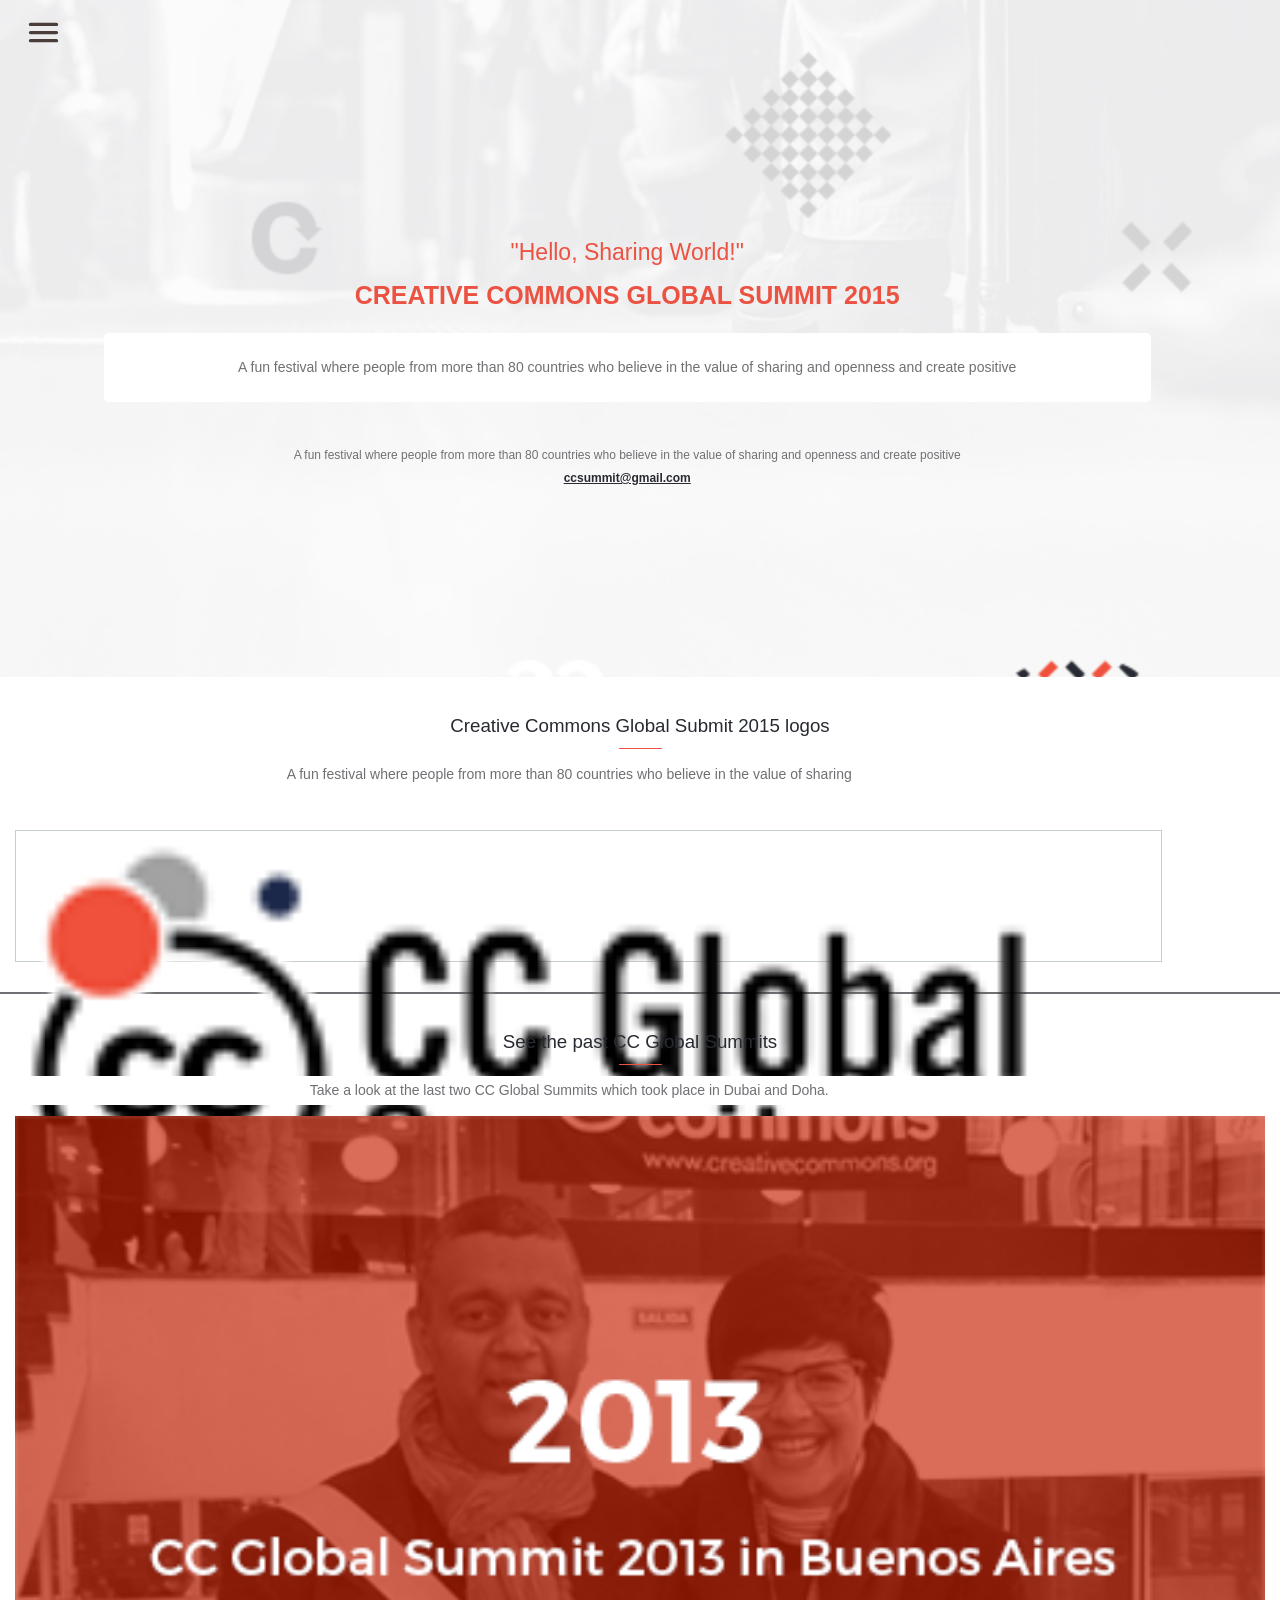
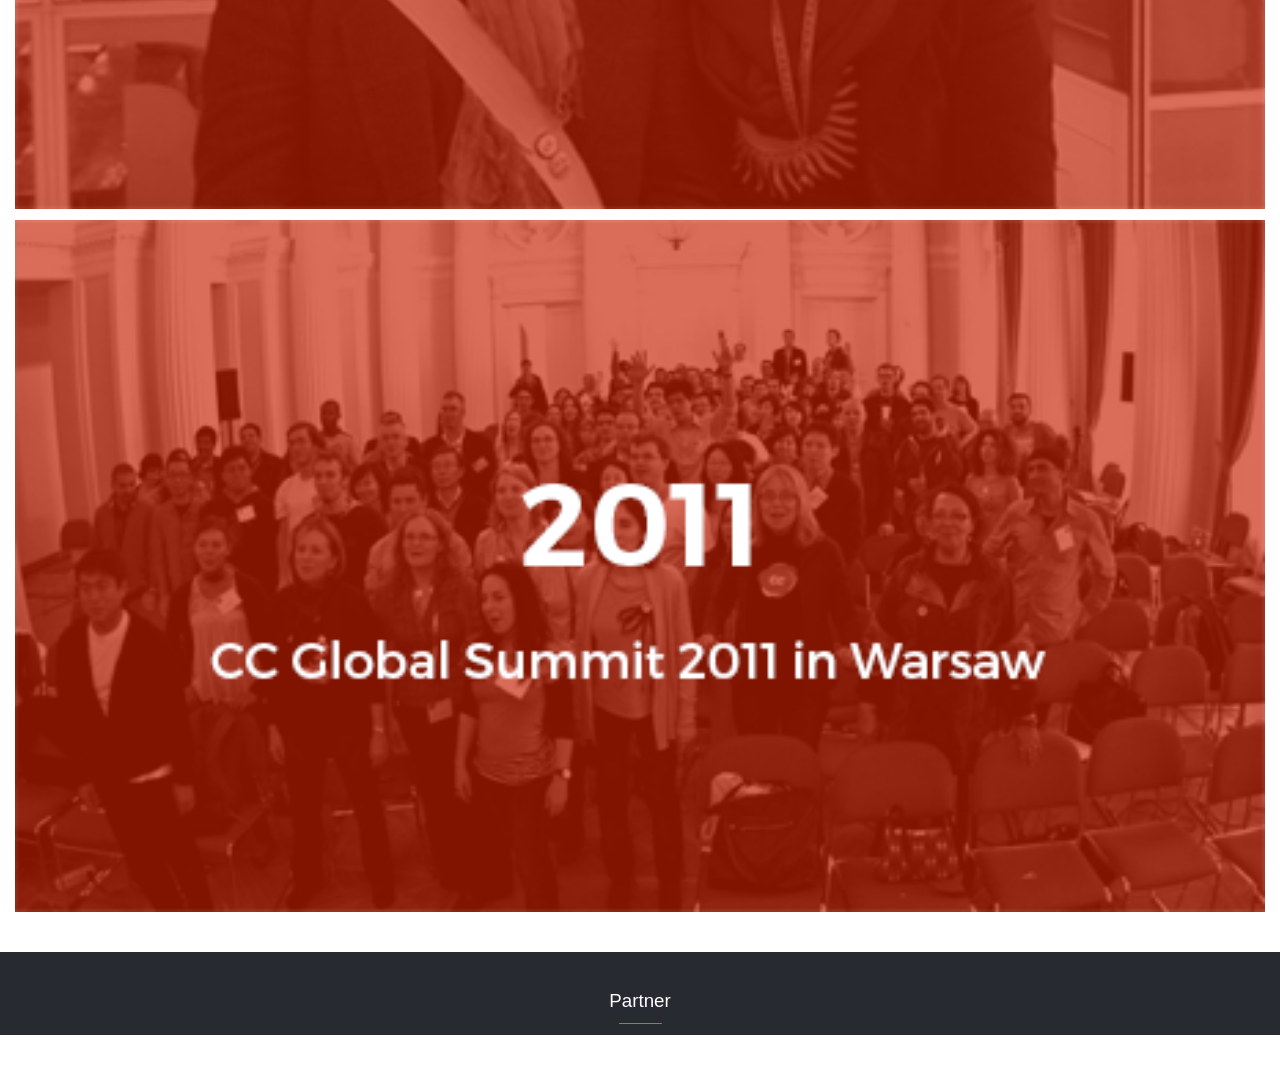
==== about.html @ a236f295 "Add About Page" ====
<!DOCTYPE html>
<html lang="en">
<head>
    <meta charset="UTF-8">
    <meta http-equiv="X-UA-Compatible" content="IE=edge">
    <meta name="viewport" content="width=device-width, initial-scale=1.0">
    <link rel="stylesheet" href="style.css">
    <script src="app.js" defer></script>
    <title>Document</title>
</head>
<body>
    <header>
        <nav>
            <!-- <h3 class="logo"><a href="#">My Logo</a></h3>
            <ul class="nav-menu">
                <li>Porfolio</li>
                <li>About</li>
                <li>Contact</li>
            </ul> -->
            <svg class="hamburger" width="65" height="65" viewBox="0 0 40 40" fill="none" xmlns="http://www.w3.org/2000/svg">
                <path fill-rule="evenodd" clip-rule="evenodd" d="M11 15C11 14.4477 11.4477 14 12 14H28C28.5523 14 29 14.4477 29 15C29 15.5523 28.5523 16 28 16H12C11.4477 16 11 15.5523 11 15ZM11 20C11 19.4477 11.4477 19 12 19L28 19C28.5523 19 29 19.4477 29 20C29 20.5523 28.5523 21 28 21L12 21C11.4477 21 11 20.5523 11 20ZM12 24C11.4477 24 11 24.4477 11 25C11 25.5523 11.4477 26 12 26H28C28.5523 26 29 25.5523 29 25C29 24.4477 28.5523 24 28 24H12Z" fill="#4A3E3B"/>
            </svg>   
        </nav>
    </header>
    <!-- <section id="menu">
       <div class="btn-container">
        <svg class="close-btn" width="24" height="24" viewBox="0 0 24 24" fill="none" xmlns="http://www.w3.org/2000/svg">
            <path fill-rule="evenodd" clip-rule="evenodd" d="M5.29289 5.29289C5.68342 4.90237 6.31658 4.90237 6.70711 5.29289L12 10.5858L17.2929 5.29289C17.6834 4.90237 18.3166 4.90237 18.7071 5.29289C19.0976 5.68342 19.0976 6.31658 18.7071 6.70711L13.4142 12L18.7071 17.2929C19.0976 17.6834 19.0976 18.3166 18.7071 18.7071C18.3166 19.0976 17.6834 19.0976 17.2929 18.7071L12 13.4142L6.70711 18.7071C6.31658 19.0976 5.68342 19.0976 5.29289 18.7071C4.90237 18.3166 4.90237 17.6834 5.29289 17.2929L10.5858 12L5.29289 6.70711C4.90237 6.31658 4.90237 5.68342 5.29289 5.29289Z" fill="white"/>
        </svg>
       </div>
    
        <ul class="nav-menu-pop">
            <li class="menu-item"><a href="#porfolio">Porfolio</a></li>
            <li class="menu-item"><a href="#about">About</a></li>
            <li class="menu-item"><a href="#contact">Contact</a></li>
        </ul>
    </section> -->
    <section class="main-about">
            <p class="main-about-sub-title">"Hello, Sharing World!"</p>
            <h1 class="main-about-title ">CREATIVE COMMONS GLOBAL SUMMIT 2015</h1>
            <p class="main-about-decription">
                A fun festival where people from more than 80 countries who believe in the value of sharing and openness and create positive
            </p>

            <p class="main-about-info">
                A fun festival where people from more than 80 countries who believe in the value of sharing and openness and create positive
                <br>
                <b class="email"><a href="#">ccsummit@gmail.com</a></b>
            </p>
            
           
             
    </section>

    <section class="main-speakers">
        <h3 class="speakers-title">Creative Commons Global Submit 2015 logos</h3>
        <div class="program-title-hr-mid"></div>
        <p class="main-about-desc-mid">
            A fun festival where people from more than 80 countries who believe in the value of sharing
        </p>
       <div class="img-container"><img src="images/about-logo.png" alt="logo" class="my-logo"></div> 
     </section> 
     <section class="main-speakers-event">
        <h3 class="speakers-title">See the past CC Global Summits</h3>
        <div class="program-title-hr-mid"></div>
        <p class="main-about-desc-mid">
            Take a look at the last two CC Global Summits which took place in Dubai and Doha.
        </p>
        <img src="images/about_2013.png" alt="2013 photo">
        <img src="images/about_2011.png" alt="2011 photo">
     </section> 
     <section class="main-speakers-footer">
        <h3 class="speakers-title-footer">Partner</h3>
        <div class="program-title-hr-mid"></div>
        <div class="clients">
            
        </div>
       
     </section> 
    
</body>
</html>
---- style.css ----
html,
body {
  height: 100%;
  box-sizing: border-box;
  padding: 0;
  margin: 0;
  background-image: url("images/main-home-bg.png");
  background-repeat: no-repeat;
  background-attachment: fixed;
  background-size: 100%;
}

nav {
  display: flex;
  justify-content: space-between;
  padding-left: 11px;
}

header {
  position: fixed;
  top: 0;
  left: 0;
  width: 100%;
  height: 10%;
}

.main {
  display: flex;
  flex-direction: column;
  height: 90%;
  justify-content: center;
  padding-left: 3%;
  padding-right: 5%;
  padding-bottom: 17px;
  margin-top: -35px;
  margin-bottom: -115px;
}

.main-about {
    display: flex;
    flex-direction: column;
    height: 90%;
    justify-content: center;
    align-items: center;
    padding-left: 3%;
    padding-right: 5%;
    padding-bottom: 17px;
    margin-top: -35px;
    margin-bottom: -115px;
    gap: 13px;
  }

.main-sub-title {
  font-family: "Lato", sans-serif;
  font-size: 23px;
  font-weight: 400;
  color: rgb(236, 82, 66);
  padding-block: 1px;
  margin: 0;
}
.main-about-sub-title {
    font-family: "Lato", sans-serif;
    font-size: 23px;
    font-weight: 400;
    color: rgb(236, 82, 66);
    padding-block: 1px;
    margin: 0;
  }

.main-title {
  font-family: "Lato", sans-serif;
  font-size: 29px;
  font-weight: 900;
  line-height: 30px;
  color: rgb(236, 82, 66);
  margin: 0;
}
.main-about-title {
    font-family: "Lato", sans-serif;
    font-size: 25px;
    font-weight: 900;
    line-height: 30px;
    text-align: center;
    color: rgb(236, 82, 66);
    margin: 0;
  }

.main-decription {
  background-color: rgb(247, 247, 247);
  border: 3px solid rgb(255, 255, 255);
  border-radius: 5px;
  width: 90%;
  padding: 20px;
  font-family: "Lato", sans-serif;
  color: rgb(111, 112, 116);
  margin-top: 10px;
  font-size: 14px;
  line-height: 23px;
}
.main-about-decription {
    background-color: rgb(255, 255, 255);
    border: 3px solid rgb(255, 255, 255);
    border-radius: 5px;
    width: 85%;
    padding: 20px;
    font-family: "Lato", sans-serif;
    color: rgb(111, 112, 116);
    margin-top: 10px;
    font-size: 14px;
    text-align: center;
    line-height: 23px;
  }

  .main-about-desc-mid {
    background-color: rgb(255, 255, 255);
    border: 3px solid rgb(255, 255, 255);
    border-radius: 5px;
    width: 85%;
    padding-inline: 20px;
    margin: 0;
    font-family: "Lato", sans-serif;
    color: rgb(111, 112, 116);
    font-size: 14px;
    text-align: center;
    line-height: 23px;
  }

  .main-about-info {
    font-family: "Lato", sans-serif;
    font-size: 12px;
    color: rgb(111, 112, 116);
    text-align: center;
    margin-top: 15px;
    line-height: 23px;
  }
  .email a {
    color: #272a31
  }

  .my-logo {
    width: 90%;
  }

  .img-container {
    width: 90%;
    border: 1px solid rgb(198, 207, 198);
    padding: 10px;
    height: 110px;
    margin-top: 30px;
    margin-bottom: 30px;
  }
  
  

.schedule {
  font-family: "Lato", sans-serif;
  font-size: 25px;
  font-weight: 650;
  color: #272a31
  align-self: flex-start;
  padding-left: 3%;
  margin: 0;
}

.place {
  font-family: "Lato", sans-serif;
  font-size: 15px;
  color: rgb(111, 112, 116);
  align-self: flex-start;
  padding-left: 3%;
  font-weight: 500;
  margin: 0;
  margin-top: 3%;
}

.main-program {
  background-image: url("images/main-program-bg.jpg");
  display: flex;
  flex-direction: column;
  justify-content: flex-start;
  gap: 11px;
  padding-inline: 15px;
  padding-bottom: 9%;
}

.main-speakers {
    display: flex;
    flex-direction: column;
    justify-content: flex-start;
    gap: 11px;
    padding-inline: 15px;
    background:rgb(255, 255, 255) ;
    border-bottom: 2px solid rgb(111, 112, 116);
  }

  .main-speakers-event {
    display: flex;
    flex-direction: column;
    justify-content: flex-start;
    gap: 11px;
    padding-inline: 15px;
    background:rgb(255, 255, 255) ;
  }

.program-title {
  font-family: "Lato", sans-serif;
  font-weight: 510;
  color: rgb(255, 255, 255);
  text-align: center;
  padding-top: 19px;
  margin-bottom: 0;
}

.speakers-title {
    font-family: "Lato", sans-serif;
    font-weight: 510;
    color: #272a31;
    text-align: center;
    padding-top: 19px;
    margin-bottom: 0;
  }

  .speakers-title-footer {
    font-family: "Lato", sans-serif;
    font-weight: 510;
    color: #fff;
    text-align: center;
    padding-top: 19px;
    margin-bottom: 0;
  }

  .program-title-hr {
    height: 1px;
    width: 43px;
    background-color: rgb(236, 82, 66);
    border-radius: 10px;
    margin-left: auto;
    margin-right: auto;
    margin-bottom: 25PX;
    
  }

  .main-speakers-footer {
    display: flex;
    flex-direction: column;
    justify-content: flex-start;
    gap: 11px;
    padding-inline: 15px;
    background:#272a31 ;
    margin-top: 40px;
  }

  .program-title-hr-mid {
    height: 1px;
    width: 43px;
    background-color: rgb(236, 82, 66);
    border-radius: 10px;
    margin-left: auto;
    margin-right: auto;
    
  }

.event-card {
display: flex;
padding-inline: 3px;
background: #b3b3b351;
color: #fff;
gap: 3%;
padding-right: 12px;
padding-left: 12px;
height: 110px;
opacity: 0.7;
transition: all 0.25s ease;
}

.speakers-event-card {
    display: flex;
    padding-inline: 3px;
    color: #272a31;
    gap: 3%;
    height: 99px;
    margin-bottom: 15%;
    }

    .speakers-desc {
        display: flex;
        flex-direction: column;
        gap:7px;
    }
    .speaker-title-hr {
      height: 4px;
       width: 17px;
       background-color: black;
       border-radius: 10px;
       margin: 0;
    }
    .speakers-item-title {
    margin: 0;
    font-family: "Lato", sans-serif;
    font-size: 17px;
    font-weight: 700;
    color: #272a31;
    }
    .speakers-item-sub-title {
        font-family: "Lato", sans-serif;
        font-size: 12px;
        font-weight: 400;
        color: rgb(236, 82, 66);
    }
    .speakers-item-desc {
        font-family: "Lato", sans-serif;
        font-size: 13px;
       color: rgb(111, 112, 116);
        padding-top: 2px;
      
    }

    .more-speaker-button {
        display: flex;
        width: 100%;
        padding-block: 17px;
        background: #fff;
        border:1px solid rgb(111, 112, 116);
        border-radius: 5px;
        margin-bottom: 35px;
        justify-content: center;
        align-items: center;
        gap: 7px;
    }

    .speaker-img {
        width: 119px;
    }

    .speakers-item-sub-title {
        margin: 0;
    }

    .speakers-item-desc {
      margin: 0;
    }
    

.program-icon,
.program-title-card,
.program-desc {
  display: flex;
  justify-content: center;
  align-items: center;
}

.program-title-card {
    font-family: "Lato", sans-serif;
    color: rgb(248, 81, 81);
    font-weight: 650;
}

.program-desc {
    font-family: "Lato", sans-serif;
    padding: 5px;
    text-align: justify;
    font-weight: 410;
    font-size: 15px;
}

.view-button {
    font-family: "Lato", sans-serif;
    color: rgb(255, 255, 255);
    background-color: rgb(236, 82, 66);
    padding: 23px;
    align-self: center;
    text-decoration: none;
    border: 0;
    margin-top: 15px;
}

.clients {
    display: flex;
}

.client-logo {
    width: 25%;
}
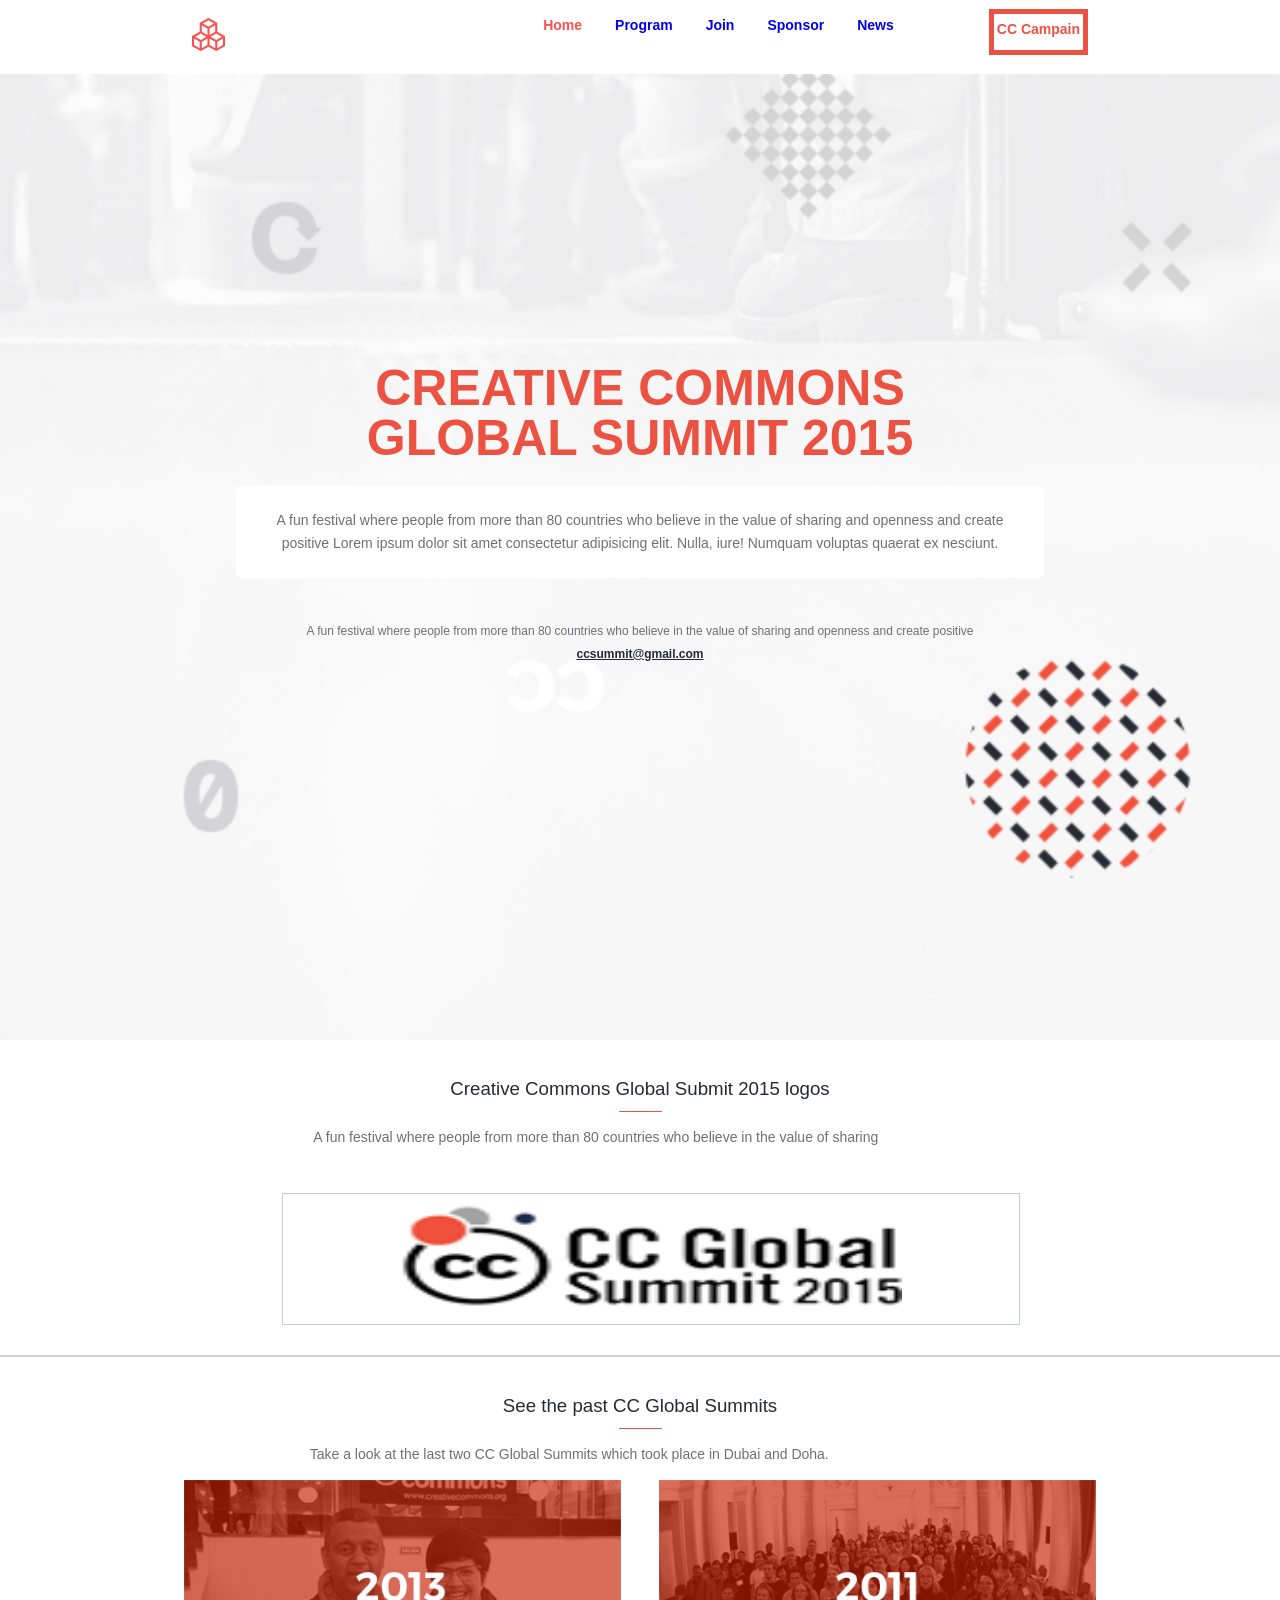
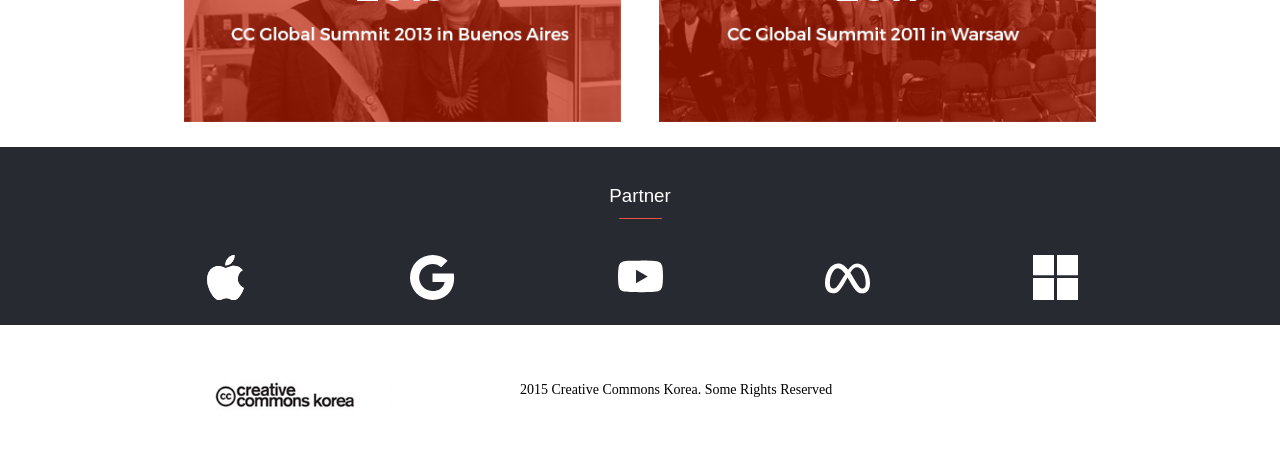
==== commit 3924ace8: "last commit" ====
--- a/about.html
+++ b/about.html
@@ -5,41 +5,59 @@
     <meta http-equiv="X-UA-Compatible" content="IE=edge">
     <meta name="viewport" content="width=device-width, initial-scale=1.0">
     <link rel="stylesheet" href="style.css">
+    <link
+    rel="stylesheet"
+    href="https://use.fontawesome.com/releases/v5.13.0/css/all.css"
+    integrity="sha384-Bfad6CLCknfcloXFOyFnlgtENryhrpZCe29RTifKEixXQZ38WheV+i/6YWSzkz3V"
+    crossorigin="anonymous"
+  />
     <script src="app.js" defer></script>
     <title>Document</title>
 </head>
 <body>
     <header>
         <nav>
-            <!-- <h3 class="logo"><a href="#">My Logo</a></h3>
+            <h3 class="logo"><a href="index.html">
+                <svg xmlns="http://www.w3.org/2000/svg" width="33" height="33" fill="currentColor" class="bi bi-boxes" viewBox="0 0 16 16">
+                    <path d="M7.752.066a.5.5 0 0 1 .496 0l3.75 2.143a.5.5 0 0 1 .252.434v3.995l3.498 2A.5.5 0 0 1 16 9.07v4.286a.5.5 0 0 1-.252.434l-3.75 2.143a.5.5 0 0 1-.496 0l-3.502-2-3.502 2.001a.5.5 0 0 1-.496 0l-3.75-2.143A.5.5 0 0 1 0 13.357V9.071a.5.5 0 0 1 .252-.434L3.75 6.638V2.643a.5.5 0 0 1 .252-.434L7.752.066ZM4.25 7.504 1.508 9.071l2.742 1.567 2.742-1.567L4.25 7.504ZM7.5 9.933l-2.75 1.571v3.134l2.75-1.571V9.933Zm1 3.134 2.75 1.571v-3.134L8.5 9.933v3.134Zm.508-3.996 2.742 1.567 2.742-1.567-2.742-1.567-2.742 1.567Zm2.242-2.433V3.504L8.5 5.076V8.21l2.75-1.572ZM7.5 8.21V5.076L4.75 3.504v3.134L7.5 8.21ZM5.258 2.643 8 4.21l2.742-1.567L8 1.076 5.258 2.643ZM15 9.933l-2.75 1.571v3.134L15 13.067V9.933ZM3.75 14.638v-3.134L1 9.933v3.134l2.75 1.571Z"/>
+                  </svg>
+            </a></h3>
+            <div class="menu-options">
             <ul class="nav-menu">
-                <li>Porfolio</li>
-                <li>About</li>
-                <li>Contact</li>
-            </ul> -->
+                <li><a href="index.html" class="menu-item-link first">Home</a></li>
+                <li><a href="#" class="menu-item-link">Program</a></li>
+                <li><a href="#" class="menu-item-link">Join</a></li>
+                <li><a href="#" class="menu-item-link">Sponsor</a></li>
+                <li><a href="#" class="menu-item-link">News</a></li>
+
+            </ul>
+            <a class="last-li">CC Campain</a>
+        </div>
             <svg class="hamburger" width="65" height="65" viewBox="0 0 40 40" fill="none" xmlns="http://www.w3.org/2000/svg">
                 <path fill-rule="evenodd" clip-rule="evenodd" d="M11 15C11 14.4477 11.4477 14 12 14H28C28.5523 14 29 14.4477 29 15C29 15.5523 28.5523 16 28 16H12C11.4477 16 11 15.5523 11 15ZM11 20C11 19.4477 11.4477 19 12 19L28 19C28.5523 19 29 19.4477 29 20C29 20.5523 28.5523 21 28 21L12 21C11.4477 21 11 20.5523 11 20ZM12 24C11.4477 24 11 24.4477 11 25C11 25.5523 11.4477 26 12 26H28C28.5523 26 29 25.5523 29 25C29 24.4477 28.5523 24 28 24H12Z" fill="#4A3E3B"/>
             </svg>   
         </nav>
     </header>
-    <!-- <section id="menu">
-       <div class="btn-container">
-        <svg class="close-btn" width="24" height="24" viewBox="0 0 24 24" fill="none" xmlns="http://www.w3.org/2000/svg">
-            <path fill-rule="evenodd" clip-rule="evenodd" d="M5.29289 5.29289C5.68342 4.90237 6.31658 4.90237 6.70711 5.29289L12 10.5858L17.2929 5.29289C17.6834 4.90237 18.3166 4.90237 18.7071 5.29289C19.0976 5.68342 19.0976 6.31658 18.7071 6.70711L13.4142 12L18.7071 17.2929C19.0976 17.6834 19.0976 18.3166 18.7071 18.7071C18.3166 19.0976 17.6834 19.0976 17.2929 18.7071L12 13.4142L6.70711 18.7071C6.31658 19.0976 5.68342 19.0976 5.29289 18.7071C4.90237 18.3166 4.90237 17.6834 5.29289 17.2929L10.5858 12L5.29289 6.70711C4.90237 6.31658 4.90237 5.68342 5.29289 5.29289Z" fill="white"/>
-        </svg>
-       </div>
-    
-        <ul class="nav-menu-pop">
-            <li class="menu-item"><a href="#porfolio">Porfolio</a></li>
-            <li class="menu-item"><a href="#about">About</a></li>
-            <li class="menu-item"><a href="#contact">Contact</a></li>
-        </ul>
-    </section> -->
+    <section id="menu">
+        <div class="btn-container">
+         <svg class="close-btn" width="24" height="24" viewBox="0 0 24 24" fill="none" xmlns="http://www.w3.org/2000/svg">
+             <path fill-rule="evenodd" clip-rule="evenodd" d="M5.29289 5.29289C5.68342 4.90237 6.31658 4.90237 6.70711 5.29289L12 10.5858L17.2929 5.29289C17.6834 4.90237 18.3166 4.90237 18.7071 5.29289C19.0976 5.68342 19.0976 6.31658 18.7071 6.70711L13.4142 12L18.7071 17.2929C19.0976 17.6834 19.0976 18.3166 18.7071 18.7071C18.3166 19.0976 17.6834 19.0976 17.2929 18.7071L12 13.4142L6.70711 18.7071C6.31658 19.0976 5.68342 19.0976 5.29289 18.7071C4.90237 18.3166 4.90237 17.6834 5.29289 17.2929L10.5858 12L5.29289 6.70711C4.90237 6.31658 4.90237 5.68342 5.29289 5.29289Z" fill="white"/>
+         </svg>
+        </div>
+     
+         <ul class="nav-menu-pop">
+             <li class="menu-item"><a href="index.html">Home</a></li>
+             <li class="menu-item"><a href="#">Program</a></li>
+             <li class="menu-item"><a href="#">Sponsor</a></li>
+             <li class="menu-item"><a href="#">News</a></li>
+         </ul>
+     </section>
     <section class="main-about">
             <p class="main-about-sub-title">"Hello, Sharing World!"</p>
             <h1 class="main-about-title ">CREATIVE COMMONS GLOBAL SUMMIT 2015</h1>
             <p class="main-about-decription">
                 A fun festival where people from more than 80 countries who believe in the value of sharing and openness and create positive
+                Lorem ipsum dolor sit amet consectetur adipisicing elit. Nulla, iure! Numquam voluptas quaerat ex nesciunt.
             </p>
 
             <p class="main-about-info">
@@ -66,17 +84,46 @@
         <p class="main-about-desc-mid">
             Take a look at the last two CC Global Summits which took place in Dubai and Doha.
         </p>
-        <img src="images/about_2013.png" alt="2013 photo">
-        <img src="images/about_2011.png" alt="2011 photo">
+        <div class="events-about-imgs">
+            <img class="events-about-img" src="images/about_2013.png" alt="2013 photo">
+            <img class="events-about-img"  src="images/about_2011.png" alt="2011 photo">
+        </div>
      </section> 
      <section class="main-speakers-footer">
         <h3 class="speakers-title-footer">Partner</h3>
         <div class="program-title-hr-mid"></div>
         <div class="clients">
             
+            <svg class="client-logo" xmlns="http://www.w3.org/2000/svg" width="76" height="76" fill="#fff" class="bi bi-apple" viewBox="0 0 16 16">
+                <path d="M11.182.008C11.148-.03 9.923.023 8.857 1.18c-1.066 1.156-.902 2.482-.878 2.516.024.034 1.52.087 2.475-1.258.955-1.345.762-2.391.728-2.43Zm3.314 11.733c-.048-.096-2.325-1.234-2.113-3.422.212-2.189 1.675-2.789 1.698-2.854.023-.065-.597-.79-1.254-1.157a3.692 3.692 0 0 0-1.563-.434c-.108-.003-.483-.095-1.254.116-.508.139-1.653.589-1.968.607-.316.018-1.256-.522-2.267-.665-.647-.125-1.333.131-1.824.328-.49.196-1.422.754-2.074 2.237-.652 1.482-.311 3.83-.067 4.56.244.729.625 1.924 1.273 2.796.576.984 1.34 1.667 1.659 1.899.319.232 1.219.386 1.843.067.502-.308 1.408-.485 1.766-.472.357.013 1.061.154 1.782.539.571.197 1.111.115 1.652-.105.541-.221 1.324-1.059 2.238-2.758.347-.79.505-1.217.473-1.282Z"/>
+                <path d="M11.182.008C11.148-.03 9.923.023 8.857 1.18c-1.066 1.156-.902 2.482-.878 2.516.024.034 1.52.087 2.475-1.258.955-1.345.762-2.391.728-2.43Zm3.314 11.733c-.048-.096-2.325-1.234-2.113-3.422.212-2.189 1.675-2.789 1.698-2.854.023-.065-.597-.79-1.254-1.157a3.692 3.692 0 0 0-1.563-.434c-.108-.003-.483-.095-1.254.116-.508.139-1.653.589-1.968.607-.316.018-1.256-.522-2.267-.665-.647-.125-1.333.131-1.824.328-.49.196-1.422.754-2.074 2.237-.652 1.482-.311 3.83-.067 4.56.244.729.625 1.924 1.273 2.796.576.984 1.34 1.667 1.659 1.899.319.232 1.219.386 1.843.067.502-.308 1.408-.485 1.766-.472.357.013 1.061.154 1.782.539.571.197 1.111.115 1.652-.105.541-.221 1.324-1.059 2.238-2.758.347-.79.505-1.217.473-1.282Z"/>
+              </svg>
+
+              <svg class="client-logo" xmlns="http://www.w3.org/2000/svg" width="76" height="76" fill="#fff" class="bi bi-google" viewBox="0 0 16 16">
+                <path d="M15.545 6.558a9.42 9.42 0 0 1 .139 1.626c0 2.434-.87 4.492-2.384 5.885h.002C11.978 15.292 10.158 16 8 16A8 8 0 1 1 8 0a7.689 7.689 0 0 1 5.352 2.082l-2.284 2.284A4.347 4.347 0 0 0 8 3.166c-2.087 0-3.86 1.408-4.492 3.304a4.792 4.792 0 0 0 0 3.063h.003c.635 1.893 2.405 3.301 4.492 3.301 1.078 0 2.004-.276 2.722-.764h-.003a3.702 3.702 0 0 0 1.599-2.431H8v-3.08h7.545z"/>
+              </svg>
+
+              <svg class="client-logo" xmlns="http://www.w3.org/2000/svg" width="76" height="76" fill="#fff" class="bi bi-youtube" viewBox="0 0 16 16">
+                <path d="M8.051 1.999h.089c.822.003 4.987.033 6.11.335a2.01 2.01 0 0 1 1.415 1.42c.101.38.172.883.22 1.402l.01.104.022.26.008.104c.065.914.073 1.77.074 1.957v.075c-.001.194-.01 1.108-.082 2.06l-.008.105-.009.104c-.05.572-.124 1.14-.235 1.558a2.007 2.007 0 0 1-1.415 1.42c-1.16.312-5.569.334-6.18.335h-.142c-.309 0-1.587-.006-2.927-.052l-.17-.006-.087-.004-.171-.007-.171-.007c-1.11-.049-2.167-.128-2.654-.26a2.007 2.007 0 0 1-1.415-1.419c-.111-.417-.185-.986-.235-1.558L.09 9.82l-.008-.104A31.4 31.4 0 0 1 0 7.68v-.123c.002-.215.01-.958.064-1.778l.007-.103.003-.052.008-.104.022-.26.01-.104c.048-.519.119-1.023.22-1.402a2.007 2.007 0 0 1 1.415-1.42c.487-.13 1.544-.21 2.654-.26l.17-.007.172-.006.086-.003.171-.007A99.788 99.788 0 0 1 7.858 2h.193zM6.4 5.209v4.818l4.157-2.408L6.4 5.209z"/>
+              </svg>
+
+              <svg class="client-logo" xmlns="http://www.w3.org/2000/svg" width="76" height="76" fill="#fff" class="bi bi-meta" viewBox="0 0 16 16">
+                <path fill-rule="evenodd" d="M8.217 5.243C9.145 3.988 10.171 3 11.483 3 13.96 3 16 6.153 16.001 9.907c0 2.29-.986 3.725-2.757 3.725-1.543 0-2.395-.866-3.924-3.424l-.667-1.123-.118-.197a54.944 54.944 0 0 0-.53-.877l-1.178 2.08c-1.673 2.925-2.615 3.541-3.923 3.541C1.086 13.632 0 12.217 0 9.973 0 6.388 1.995 3 4.598 3c.319 0 .625.039.924.122.31.086.611.22.913.407.577.359 1.154.915 1.782 1.714Zm1.516 2.224c-.252-.41-.494-.787-.727-1.133L9 6.326c.845-1.305 1.543-1.954 2.372-1.954 1.723 0 3.102 2.537 3.102 5.653 0 1.188-.39 1.877-1.195 1.877-.773 0-1.142-.51-2.61-2.87l-.937-1.565ZM4.846 4.756c.725.1 1.385.634 2.34 2.001A212.13 212.13 0 0 0 5.551 9.3c-1.357 2.126-1.826 2.603-2.581 2.603-.777 0-1.24-.682-1.24-1.9 0-2.602 1.298-5.264 2.846-5.264.091 0 .181.006.27.018Z"/>
+              </svg>
+
+
+              <svg class="client-logo" xmlns="http://www.w3.org/2000/svg" width="76" height="76" fill="#fff" class="bi bi-microsoft" viewBox="0 0 16 16">
+                <path d="M7.462 0H0v7.19h7.462V0zM16 0H8.538v7.19H16V0zM7.462 8.211H0V16h7.462V8.211zm8.538 0H8.538V16H16V8.211z"/>
+              </svg>
+              
+            
         </div>
        
      </section> 
+     <section class="footer">
+      <img src="images/mobile-footer-logo.png">
+      <div class="company-desc">2015 Creative Commons Korea. Some Rights Reserved</div>
+     </section>
     
 </body>
 </html>
--- a/style.css
+++ b/style.css
@@ -16,6 +16,10 @@
   padding-left: 11px;
 }
 
+.see-all {
+    display: none;
+}
+
 header {
   position: fixed;
   top: 0;
@@ -23,6 +27,49 @@
   width: 100%;
   height: 10%;
 }
+
+#menu {
+    display: none;
+    flex-direction: column;
+    width: 100%;
+    height: auto;
+    position: fixed;
+    left: 0;
+    right: 0;
+    top: 0;
+    bottom: 0;
+    background:  rgba(236, 82, 66, 0.9);
+    backdrop-filter: blur(7px);
+  }
+
+  .btn-container {
+    display: flex;
+    justify-content: flex-end;
+    padding: 15px;
+  }
+
+  .nav-menu-pop {
+    display: flex;
+    list-style: none;
+    flex-direction: column;
+    gap: 15px;
+  }
+  
+  .nav-menu-pop li {
+    font-family: 'Poppins', sans-serif;
+    font-style: normal;
+    font-weight: 600;
+    font-size: 32px;
+    line-height: 44px;
+    display: flex;
+    align-items: center;
+    color: #fff;
+  }
+  
+  .nav-menu-pop li a {
+    text-decoration: none;
+    color: inherit;
+  }
 
 .main {
   display: flex;
@@ -45,8 +92,7 @@
     padding-left: 3%;
     padding-right: 5%;
     padding-bottom: 17px;
-    margin-top: -35px;
-    margin-bottom: -115px;
+    padding-top: 25px;
     gap: 13px;
   }
 
@@ -67,6 +113,14 @@
     margin: 0;
   }
 
+  .logo,.menu-options {
+    display: none;
+  }
+
+  .events-about-img {
+    width: 100%;
+  }
+
 .main-title {
   font-family: "Lato", sans-serif;
   font-size: 29px;
@@ -75,6 +129,7 @@
   color: rgb(236, 82, 66);
   margin: 0;
 }
+
 .main-about-title {
     font-family: "Lato", sans-serif;
     font-size: 25px;
@@ -142,15 +197,14 @@
   }
 
   .img-container {
-    width: 90%;
+    width: 93%;
     border: 1px solid rgb(198, 207, 198);
     padding: 10px;
     height: 110px;
     margin-top: 30px;
     margin-bottom: 30px;
   }
-  
-  
+   
 
 .schedule {
   font-family: "Lato", sans-serif;
@@ -160,6 +214,10 @@
   align-self: flex-start;
   padding-left: 3%;
   margin: 0;
+}
+
+.more-speaker {
+    display: none;
 }
 
 .place {
@@ -269,8 +327,8 @@
 padding-right: 12px;
 padding-left: 12px;
 height: 110px;
-opacity: 0.7;
 transition: all 0.25s ease;
+margin-bottom: 3%;
 }
 
 .speakers-event-card {
@@ -376,8 +434,255 @@
 
 .clients {
     display: flex;
-}
-
+    padding-block: 25px;
+    padding-inline: 19px;
+    justify-content:flex-start;
+    gap: 35px;
+    flex: wrap;
+}
+
+.footer {
+    display: flex;
+    justify-content: space-around;
+    padding-block: 25px;
+}
+.company-info,.company-desc {
+    width: 45%;
+}
+
+.company-desc {
+    padding-right: 15px;
+    font-weight: 500;
+    font-size: 14px;
+    padding-top:17px ;
+}
 .client-logo {
     width: 25%;
 }
+
+@media (min-width: 768px) {
+  .hamburger {
+    display: none;
+  }
+
+
+  nav {
+    padding-left: 15%;
+    padding-right: 15%;
+  }
+
+  .last-li{
+    margin-top: 9px;
+    height: 30%;
+  }
+
+  .menu-options {
+    display: flex;
+    gap: 95px;
+  }
+
+  .nav-menu {
+    display: flex;
+    gap: 33px;
+    list-style-type: none;
+  }
+
+  .logo {
+    font-family: 'Poppins', sans-serif;
+    font-style: normal;
+    font-weight: 700;
+    font-size: 18px;
+    display: flex;
+    align-items: center;
+    text-align: center;
+    color: rgb(236, 82, 66);
+  }
+
+  .menu-item-link ,.last-li {
+    font-family: "Lato", sans-serif;
+    font-size: 14px;
+    font-weight: 700;
+    text-decoration: none;
+  }
+
+  .first {
+    color:rgb(248, 81, 81)
+  }
+
+  .last-li {
+    border: 5px solid rgb(236, 82, 66);
+    color: rgb(236, 82, 66);
+    padding-block: 7px;
+    padding-inline: 3px;
+  }
+
+  .main,.main-about,.main-program,.main-speakers,.clients {
+    padding-inline: 15%;
+   
+  }
+  .main-program {
+    align-items: center;
+  }
+
+  .main {
+    width: 50%;
+    height: 100%;
+    margin: 0;
+    gap: 15px;
+    padding-bottom: 0;
+  }
+
+  .schedule,.place {
+    padding-left: 0;
+  }
+
+  .main-title {
+    font-family: "Lato", sans-serif;
+    font-size: 50px;
+    font-weight: 900;
+    line-height: 50px;
+    color: rgb(236, 82, 66);
+    margin: 0;
+  }
+
+  nav {
+    background: #fff;
+  }
+
+  .main-decription {
+    width: 70%;
+    font-size: 12px;
+    
+  }
+
+  .event-cards {
+    display: flex;
+    flex-direction: row;
+    gap: 1%;
+  }
+  .event-card {
+    display: flex;
+    flex-direction: column;
+    height: auto;
+    justify-content: center;
+   
+
+  }
+
+  .event-card:hover {
+    border: 1px solid #fff;
+  }
+
+  .program-desc {
+    text-align: center;
+    
+  }
+
+  .view-button {
+    display: none;
+  }
+
+  .see-all {
+    display: flex;
+    color: #fff;
+    margin-top: 15px;
+    font-family: "Lato", sans-serif;
+    font-size: 15px;
+  }
+
+  .speakers-event-card {
+    width: 48%;
+    margin-bottom: 9%;
+  }
+
+  .speaker-cards {
+    display: flex;
+    flex-direction: row;
+    flex-wrap: wrap;
+    justify-content: space-between;
+    align-items: center;
+    
+    
+  }
+
+  .more-speaker-button {
+    display: none;
+  }
+
+  .client-logo {
+    width: 45px;
+    height: 45px;
+  }
+
+.clients {
+    justify-content: space-between;
+}
+
+.main-speakers-footer {
+    margin-top: 0;
+}
+.footer{
+    background: #fff;
+    justify-content: center;
+    gap:10%;
+}
+.company-desc {
+    margin-top: 15px;
+}
+.logo a {
+ color: rgb(248, 81, 81) ;  
+}
+.more-speaker {
+    display: flex;
+}
+.main-about-sub-title {
+    display: none;
+}
+
+.main-about-title {
+    font-family: "Lato", sans-serif;
+    font-size: 50px;
+    font-weight: 900;
+    line-height: 50px;
+    color: rgb(236, 82, 66);
+    margin: 0;
+  }
+
+.main-about {
+   padding-block: 9%;
+}
+
+.main-about-title {
+    width: 70%;
+}
+
+.my-logo {
+    width: 70%;
+    height: 95%;
+    margin-left: 15%;
+}
+
+.img-container {
+    width: 80%;
+    margin-left: 10%;
+}
+
+.main-speakers {
+    border-bottom: 2px solid #d3d3d3;
+}
+
+.events-about-imgs {
+    display: flex;
+    flex: row;
+    justify-content: center;
+    gap: 3%;
+    padding-bottom: 25px;
+
+}
+
+.events-about-img {
+  width: 35%;
+}
+
+
+}
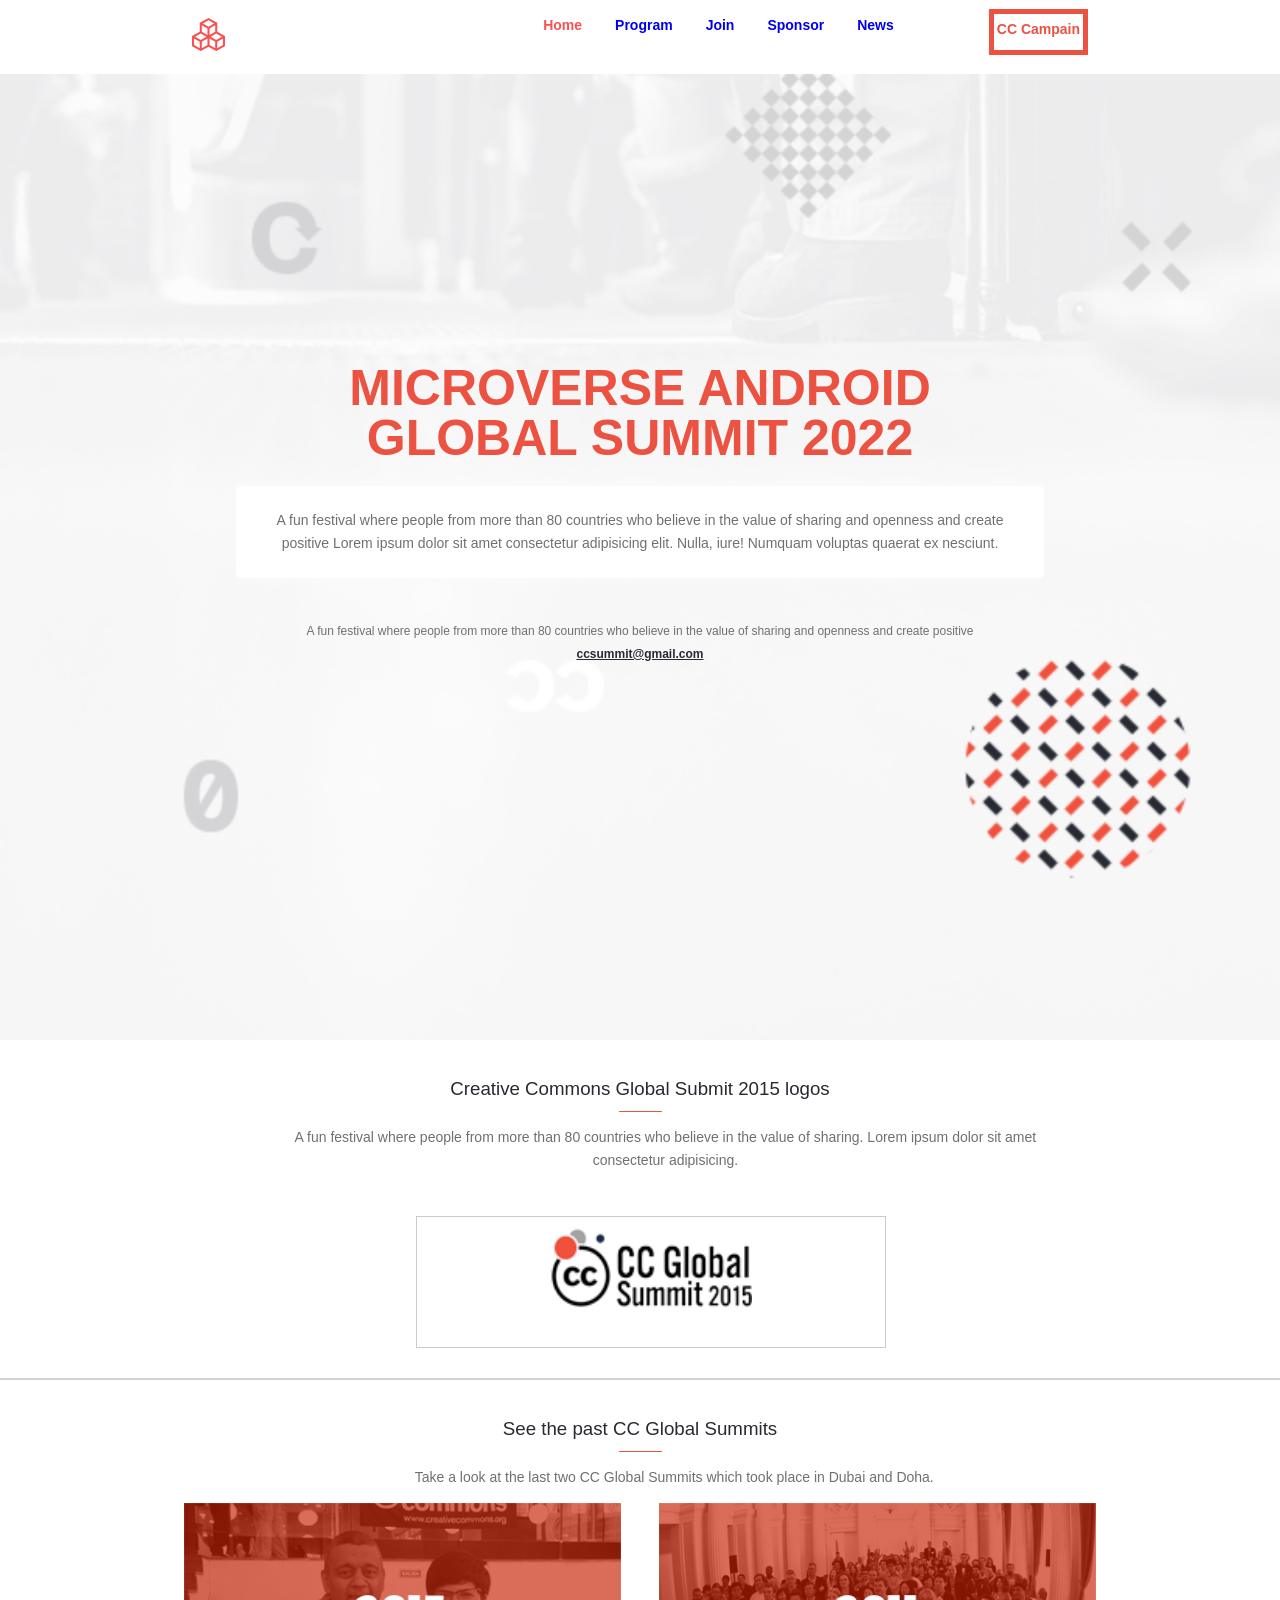
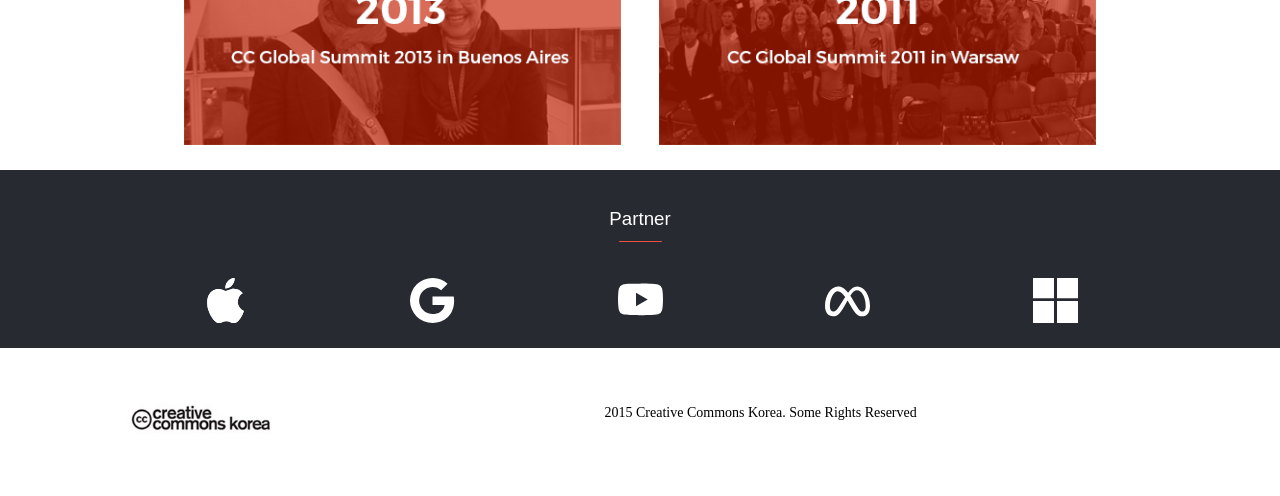
==== commit 1758178a: "fix linters errors" ====
--- a/about.html
+++ b/about.html
@@ -54,7 +54,7 @@
      </section>
     <section class="main-about">
             <p class="main-about-sub-title">"Hello, Sharing World!"</p>
-            <h1 class="main-about-title ">CREATIVE COMMONS GLOBAL SUMMIT 2015</h1>
+            <h1 class="main-about-title ">MICROVERSE ANDROID GLOBAL SUMMIT 2022</h1>
             <p class="main-about-decription">
                 A fun festival where people from more than 80 countries who believe in the value of sharing and openness and create positive
                 Lorem ipsum dolor sit amet consectetur adipisicing elit. Nulla, iure! Numquam voluptas quaerat ex nesciunt.
@@ -74,7 +74,7 @@
         <h3 class="speakers-title">Creative Commons Global Submit 2015 logos</h3>
         <div class="program-title-hr-mid"></div>
         <p class="main-about-desc-mid">
-            A fun festival where people from more than 80 countries who believe in the value of sharing
+            A fun festival where people from more than 80 countries who believe in the value of sharing. Lorem ipsum dolor sit amet consectetur adipisicing.
         </p>
        <div class="img-container"><img src="images/about-logo.png" alt="logo" class="my-logo"></div> 
      </section> 
@@ -121,7 +121,7 @@
        
      </section> 
      <section class="footer">
-      <img src="images/mobile-footer-logo.png">
+      <img src="images/mobile-footer-logo.png"  alt="Company logo">
       <div class="company-desc">2015 Creative Commons Korea. Some Rights Reserved</div>
      </section>
     
--- a/style.css
+++ b/style.css
@@ -17,7 +17,7 @@
 }
 
 .see-all {
-    display: none;
+  display: none;
 }
 
 header {
@@ -29,47 +29,51 @@
 }
 
 #menu {
-    display: none;
-    flex-direction: column;
-    width: 100%;
-    height: auto;
-    position: fixed;
-    left: 0;
-    right: 0;
-    top: 0;
-    bottom: 0;
-    background:  rgba(236, 82, 66, 0.9);
-    backdrop-filter: blur(7px);
-  }
-
-  .btn-container {
-    display: flex;
-    justify-content: flex-end;
-    padding: 15px;
-  }
-
-  .nav-menu-pop {
-    display: flex;
-    list-style: none;
-    flex-direction: column;
-    gap: 15px;
-  }
-  
-  .nav-menu-pop li {
-    font-family: 'Poppins', sans-serif;
-    font-style: normal;
-    font-weight: 600;
-    font-size: 32px;
-    line-height: 44px;
-    display: flex;
-    align-items: center;
-    color: #fff;
-  }
-  
-  .nav-menu-pop li a {
-    text-decoration: none;
-    color: inherit;
-  }
+  display: none;
+  flex-direction: column;
+  width: 100%;
+  height: auto;
+  position: fixed;
+  left: 0;
+  right: 0;
+  top: 0;
+  bottom: 0;
+  background: rgba(236, 82, 66, 0.9);
+  backdrop-filter: blur(7px);
+}
+
+.btn-container {
+  display: flex;
+  justify-content: flex-end;
+  padding: 15px;
+}
+
+.email a {
+  color: #272a31;
+}
+
+.nav-menu-pop {
+  display: flex;
+  list-style: none;
+  flex-direction: column;
+  gap: 15px;
+}
+
+.nav-menu-pop li {
+  font-family: 'Poppins', sans-serif;
+  font-style: normal;
+  font-weight: 600;
+  font-size: 32px;
+  line-height: 44px;
+  display: flex;
+  align-items: center;
+  color: #fff;
+}
+
+.nav-menu-pop li a {
+  text-decoration: none;
+  color: inherit;
+}
 
 .main {
   display: flex;
@@ -84,17 +88,17 @@
 }
 
 .main-about {
-    display: flex;
-    flex-direction: column;
-    height: 90%;
-    justify-content: center;
-    align-items: center;
-    padding-left: 3%;
-    padding-right: 5%;
-    padding-bottom: 17px;
-    padding-top: 25px;
-    gap: 13px;
-  }
+  display: flex;
+  flex-direction: column;
+  height: 90%;
+  justify-content: center;
+  align-items: center;
+  padding-left: 3%;
+  padding-right: 5%;
+  padding-bottom: 17px;
+  padding-top: 25px;
+  gap: 13px;
+}
 
 .main-sub-title {
   font-family: "Lato", sans-serif;
@@ -104,22 +108,24 @@
   padding-block: 1px;
   margin: 0;
 }
+
 .main-about-sub-title {
-    font-family: "Lato", sans-serif;
-    font-size: 23px;
-    font-weight: 400;
-    color: rgb(236, 82, 66);
-    padding-block: 1px;
-    margin: 0;
-  }
-
-  .logo,.menu-options {
-    display: none;
-  }
-
-  .events-about-img {
-    width: 100%;
-  }
+  font-family: "Lato", sans-serif;
+  font-size: 23px;
+  font-weight: 400;
+  color: rgb(236, 82, 66);
+  padding-block: 1px;
+  margin: 0;
+}
+
+.logo,
+.menu-options {
+  display: none;
+}
+
+.events-about-img {
+  width: 100%;
+}
 
 .main-title {
   font-family: "Lato", sans-serif;
@@ -131,14 +137,14 @@
 }
 
 .main-about-title {
-    font-family: "Lato", sans-serif;
-    font-size: 25px;
-    font-weight: 900;
-    line-height: 30px;
-    text-align: center;
-    color: rgb(236, 82, 66);
-    margin: 0;
-  }
+  font-family: "Lato", sans-serif;
+  font-size: 25px;
+  font-weight: 900;
+  line-height: 30px;
+  text-align: center;
+  color: rgb(236, 82, 66);
+  margin: 0;
+}
 
 .main-decription {
   background-color: rgb(247, 247, 247);
@@ -152,72 +158,71 @@
   font-size: 14px;
   line-height: 23px;
 }
+
 .main-about-decription {
-    background-color: rgb(255, 255, 255);
-    border: 3px solid rgb(255, 255, 255);
-    border-radius: 5px;
-    width: 85%;
-    padding: 20px;
-    font-family: "Lato", sans-serif;
-    color: rgb(111, 112, 116);
-    margin-top: 10px;
-    font-size: 14px;
-    text-align: center;
-    line-height: 23px;
-  }
-
-  .main-about-desc-mid {
-    background-color: rgb(255, 255, 255);
-    border: 3px solid rgb(255, 255, 255);
-    border-radius: 5px;
-    width: 85%;
-    padding-inline: 20px;
-    margin: 0;
-    font-family: "Lato", sans-serif;
-    color: rgb(111, 112, 116);
-    font-size: 14px;
-    text-align: center;
-    line-height: 23px;
-  }
-
-  .main-about-info {
-    font-family: "Lato", sans-serif;
-    font-size: 12px;
-    color: rgb(111, 112, 116);
-    text-align: center;
-    margin-top: 15px;
-    line-height: 23px;
-  }
-  .email a {
-    color: #272a31
-  }
-
-  .my-logo {
-    width: 90%;
-  }
-
-  .img-container {
-    width: 93%;
-    border: 1px solid rgb(198, 207, 198);
-    padding: 10px;
-    height: 110px;
-    margin-top: 30px;
-    margin-bottom: 30px;
-  }
-   
+  background-color: rgb(255, 255, 255);
+  border: 3px solid rgb(255, 255, 255);
+  border-radius: 5px;
+  width: 85%;
+  padding: 20px;
+  font-family: "Lato", sans-serif;
+  color: rgb(111, 112, 116);
+  margin-top: 10px;
+  font-size: 14px;
+  text-align: center;
+  line-height: 23px;
+}
+
+.main-about-desc-mid {
+  background-color: rgb(255, 255, 255);
+  border: 3px solid rgb(255, 255, 255);
+  border-radius: 5px;
+  width: 85%;
+  padding-inline: 20px;
+  margin: 0;
+  font-family: "Lato", sans-serif;
+  color: rgb(111, 112, 116);
+  font-size: 14px;
+  text-align: center;
+  line-height: 23px;
+}
+
+.main-about-info {
+  font-family: "Lato", sans-serif;
+  font-size: 12px;
+  color: rgb(111, 112, 116);
+  text-align: center;
+  margin-top: 15px;
+  line-height: 23px;
+}
+
+.my-logo {
+  width: 70%;
+}
+
+.img-container {
+  display: flex;
+  width: 93%;
+  border: 1px solid rgb(198, 207, 198);
+  padding: 10px;
+  height: 110px;
+  margin-top: 30px;
+  margin-bottom: 30px;
+  justify-content: center;
+}
 
 .schedule {
   font-family: "Lato", sans-serif;
   font-size: 25px;
   font-weight: 650;
-  color: #272a31
+  color: #272a31;
   align-self: flex-start;
   padding-left: 3%;
   margin: 0;
 }
 
 .more-speaker {
-    display: none;
+  display: none;
 }
 
 .place {
@@ -242,23 +247,23 @@
 }
 
 .main-speakers {
-    display: flex;
-    flex-direction: column;
-    justify-content: flex-start;
-    gap: 11px;
-    padding-inline: 15px;
-    background:rgb(255, 255, 255) ;
-    border-bottom: 2px solid rgb(111, 112, 116);
-  }
-
-  .main-speakers-event {
-    display: flex;
-    flex-direction: column;
-    justify-content: flex-start;
-    gap: 11px;
-    padding-inline: 15px;
-    background:rgb(255, 255, 255) ;
-  }
+  display: flex;
+  flex-direction: column;
+  justify-content: flex-start;
+  gap: 11px;
+  padding-inline: 15px;
+  background: rgb(255, 255, 255);
+  border-bottom: 2px solid rgb(111, 112, 116);
+}
+
+.main-speakers-event {
+  display: flex;
+  flex-direction: column;
+  justify-content: flex-start;
+  gap: 11px;
+  padding-inline: 15px;
+  background: rgb(255, 255, 255);
+}
 
 .program-title {
   font-family: "Lato", sans-serif;
@@ -270,134 +275,127 @@
 }
 
 .speakers-title {
-    font-family: "Lato", sans-serif;
-    font-weight: 510;
-    color: #272a31;
-    text-align: center;
-    padding-top: 19px;
-    margin-bottom: 0;
-  }
-
-  .speakers-title-footer {
-    font-family: "Lato", sans-serif;
-    font-weight: 510;
-    color: #fff;
-    text-align: center;
-    padding-top: 19px;
-    margin-bottom: 0;
-  }
-
-  .program-title-hr {
-    height: 1px;
-    width: 43px;
-    background-color: rgb(236, 82, 66);
-    border-radius: 10px;
-    margin-left: auto;
-    margin-right: auto;
-    margin-bottom: 25PX;
-    
-  }
-
-  .main-speakers-footer {
-    display: flex;
-    flex-direction: column;
-    justify-content: flex-start;
-    gap: 11px;
-    padding-inline: 15px;
-    background:#272a31 ;
-    margin-top: 40px;
-  }
-
-  .program-title-hr-mid {
-    height: 1px;
-    width: 43px;
-    background-color: rgb(236, 82, 66);
-    border-radius: 10px;
-    margin-left: auto;
-    margin-right: auto;
-    
-  }
+  font-family: "Lato", sans-serif;
+  font-weight: 510;
+  color: #272a31;
+  text-align: center;
+  padding-top: 19px;
+  margin-bottom: 0;
+}
+
+.speakers-title-footer {
+  font-family: "Lato", sans-serif;
+  font-weight: 510;
+  color: #fff;
+  text-align: center;
+  padding-top: 19px;
+  margin-bottom: 0;
+}
+
+.program-title-hr {
+  height: 1px;
+  width: 43px;
+  background-color: rgb(236, 82, 66);
+  border-radius: 10px;
+  margin-left: auto;
+  margin-right: auto;
+  margin-bottom: 25px;
+}
+
+.main-speakers-footer {
+  display: flex;
+  flex-direction: column;
+  justify-content: flex-start;
+  gap: 11px;
+  padding-inline: 15px;
+  background: #272a31;
+}
+
+.program-title-hr-mid {
+  height: 1px;
+  width: 43px;
+  background-color: rgb(236, 82, 66);
+  border-radius: 10px;
+  margin-left: auto;
+  margin-right: auto;
+}
 
 .event-card {
-display: flex;
-padding-inline: 3px;
-background: #b3b3b351;
-color: #fff;
-gap: 3%;
-padding-right: 12px;
-padding-left: 12px;
-height: 110px;
-transition: all 0.25s ease;
-margin-bottom: 3%;
+  display: flex;
+  padding-inline: 3px;
+  background: #b3b3b351;
+  color: #fff;
+  gap: 3%;
+  padding-right: 12px;
+  padding-left: 12px;
+  height: 110px;
+  transition: all 0.25s ease;
+  margin-bottom: 3%;
 }
 
 .speakers-event-card {
-    display: flex;
-    padding-inline: 3px;
-    color: #272a31;
-    gap: 3%;
-    height: 99px;
-    margin-bottom: 15%;
-    }
-
-    .speakers-desc {
-        display: flex;
-        flex-direction: column;
-        gap:7px;
-    }
-    .speaker-title-hr {
-      height: 4px;
-       width: 17px;
-       background-color: black;
-       border-radius: 10px;
-       margin: 0;
-    }
-    .speakers-item-title {
-    margin: 0;
-    font-family: "Lato", sans-serif;
-    font-size: 17px;
-    font-weight: 700;
-    color: #272a31;
-    }
-    .speakers-item-sub-title {
-        font-family: "Lato", sans-serif;
-        font-size: 12px;
-        font-weight: 400;
-        color: rgb(236, 82, 66);
-    }
-    .speakers-item-desc {
-        font-family: "Lato", sans-serif;
-        font-size: 13px;
-       color: rgb(111, 112, 116);
-        padding-top: 2px;
-      
-    }
-
-    .more-speaker-button {
-        display: flex;
-        width: 100%;
-        padding-block: 17px;
-        background: #fff;
-        border:1px solid rgb(111, 112, 116);
-        border-radius: 5px;
-        margin-bottom: 35px;
-        justify-content: center;
-        align-items: center;
-        gap: 7px;
-    }
-
-    .speaker-img {
-        width: 119px;
-    }
-
-    .speakers-item-sub-title {
-        margin: 0;
-    }
-
-    .speakers-item-desc {
-      margin: 0;
-    }
-    
+  display: flex;
+  padding-inline: 3px;
+  color: #272a31;
+  gap: 3%;
+  height: 99px;
+  margin-bottom: 15%;
+}
+
+.speakers-desc {
+  display: flex;
+  flex-direction: column;
+  gap: 7px;
+}
+
+.speaker-title-hr {
+  height: 4px;
+  width: 17px;
+  background-color: black;
+  border-radius: 10px;
+  margin: 0;
+}
+
+.speakers-item-title {
+  margin: 0;
+  font-family: "Lato", sans-serif;
+  font-size: 17px;
+  font-weight: 700;
+  color: #272a31;
+}
+
+.speakers-item-sub-title {
+  font-family: "Lato", sans-serif;
+  font-size: 12px;
+  font-weight: 400;
+  color: rgb(236, 82, 66);
+  margin: 0;
+}
+
+.speakers-item-desc {
+  font-family: "Lato", sans-serif;
+  font-size: 13px;
+  color: rgb(111, 112, 116);
+  padding-top: 2px;
+  margin: 0;
+}
+
+.more-speaker-button {
+  display: flex;
+  width: 100%;
+  padding-block: 17px;
+  background: #fff;
+  border: 1px solid rgb(111, 112, 116);
+  border-radius: 5px;
+  margin-bottom: 35px;
+  justify-content: center;
+  align-items: center;
+  gap: 7px;
+}
+
+.speaker-img {
+  width: 119px;
+}
 
 .program-icon,
 .program-title-card,
@@ -408,56 +406,61 @@
 }
 
 .program-title-card {
-    font-family: "Lato", sans-serif;
-    color: rgb(248, 81, 81);
-    font-weight: 650;
+  font-family: "Lato", sans-serif;
+  color: rgb(248, 81, 81);
+  font-weight: 650;
 }
 
 .program-desc {
-    font-family: "Lato", sans-serif;
-    padding: 5px;
-    text-align: justify;
-    font-weight: 410;
-    font-size: 15px;
+  font-family: "Lato", sans-serif;
+  padding: 5px;
+  text-align: justify;
+  font-weight: 410;
+  font-size: 15px;
 }
 
 .view-button {
-    font-family: "Lato", sans-serif;
-    color: rgb(255, 255, 255);
-    background-color: rgb(236, 82, 66);
-    padding: 23px;
-    align-self: center;
-    text-decoration: none;
-    border: 0;
-    margin-top: 15px;
+  font-family: "Lato", sans-serif;
+  color: rgb(255, 255, 255);
+  background-color: rgb(236, 82, 66);
+  padding: 23px;
+  align-self: center;
+  text-decoration: none;
+  border: 0;
+  margin-top: 15px;
 }
 
 .clients {
-    display: flex;
-    padding-block: 25px;
-    padding-inline: 19px;
-    justify-content:flex-start;
-    gap: 35px;
-    flex: wrap;
+  display: flex;
+  padding-block: 25px;
+  padding-inline: 19px;
+  justify-content: flex-start;
+  gap: 35px;
+  flex: wrap;
 }
 
 .footer {
-    display: flex;
-    justify-content: space-around;
-    padding-block: 25px;
-}
-.company-info,.company-desc {
-    width: 45%;
-}
-
+  display: flex;
+  justify-content: space-around;
+  padding-block: 25px;
+  background: #fff;
+  gap: 10%;
+}
+
+.company-info,
 .company-desc {
-    padding-right: 15px;
-    font-weight: 500;
-    font-size: 14px;
-    padding-top:17px ;
-}
+  width: 45%;
+}
+
+.company-desc {
+  padding-right: 15px;
+  font-weight: 500;
+  font-size: 14px;
+  padding-top: 17px;
+}
+
 .client-logo {
-    width: 25%;
+  width: 25%;
 }
 
 @media (min-width: 768px) {
@@ -465,15 +468,10 @@
     display: none;
   }
 
-
   nav {
     padding-left: 15%;
     padding-right: 15%;
-  }
-
-  .last-li{
-    margin-top: 9px;
-    height: 30%;
+    background: #fff;
   }
 
   .menu-options {
@@ -498,7 +496,8 @@
     color: rgb(236, 82, 66);
   }
 
-  .menu-item-link ,.last-li {
+  .menu-item-link,
+  .last-li {
     font-family: "Lato", sans-serif;
     font-size: 14px;
     font-weight: 700;
@@ -506,7 +505,7 @@
   }
 
   .first {
-    color:rgb(248, 81, 81)
+    color: rgb(248, 81, 81);
   }
 
   .last-li {
@@ -514,12 +513,18 @@
     color: rgb(236, 82, 66);
     padding-block: 7px;
     padding-inline: 3px;
-  }
-
-  .main,.main-about,.main-program,.main-speakers,.clients {
+    margin-top: 9px;
+    height: 30%;
+  }
+
+  .main,
+  .main-about,
+  .main-program,
+  .main-speakers,
+  .clients {
     padding-inline: 15%;
-   
-  }
+  }
+
   .main-program {
     align-items: center;
   }
@@ -532,7 +537,8 @@
     padding-bottom: 0;
   }
 
-  .schedule,.place {
+  .schedule,
+  .place {
     padding-left: 0;
   }
 
@@ -545,14 +551,9 @@
     margin: 0;
   }
 
-  nav {
-    background: #fff;
-  }
-
   .main-decription {
     width: 70%;
     font-size: 12px;
-    
   }
 
   .event-cards {
@@ -560,13 +561,12 @@
     flex-direction: row;
     gap: 1%;
   }
+
   .event-card {
     display: flex;
     flex-direction: column;
     height: auto;
     justify-content: center;
-   
-
   }
 
   .event-card:hover {
@@ -575,7 +575,6 @@
 
   .program-desc {
     text-align: center;
-    
   }
 
   .view-button {
@@ -601,8 +600,6 @@
     flex-wrap: wrap;
     justify-content: space-between;
     align-items: center;
-    
-    
   }
 
   .more-speaker-button {
@@ -614,75 +611,71 @@
     height: 45px;
   }
 
-.clients {
+  .clients {
     justify-content: space-between;
-}
-
-.main-speakers-footer {
+  }
+
+  .main-speakers-footer {
     margin-top: 0;
-}
-.footer{
-    background: #fff;
-    justify-content: center;
-    gap:10%;
-}
-.company-desc {
+  }
+
+  .company-desc {
     margin-top: 15px;
-}
-.logo a {
- color: rgb(248, 81, 81) ;  
-}
-.more-speaker {
-    display: flex;
-}
-.main-about-sub-title {
+  }
+
+  .logo a {
+    color: rgb(248, 81, 81);
+  }
+
+  .more-speaker {
+    display: flex;
+  }
+
+  .main-about-sub-title {
     display: none;
-}
-
-.main-about-title {
+  }
+
+  .main-about-title {
     font-family: "Lato", sans-serif;
     font-size: 50px;
     font-weight: 900;
     line-height: 50px;
     color: rgb(236, 82, 66);
     margin: 0;
-  }
-
-.main-about {
-   padding-block: 9%;
-}
-
-.main-about-title {
     width: 70%;
-}
-
-.my-logo {
-    width: 70%;
-    height: 95%;
-    margin-left: 15%;
-}
-
-.img-container {
-    width: 80%;
-    margin-left: 10%;
-}
-
-.main-speakers {
+  }
+
+  .main-about {
+    padding-block: 9%;
+  }
+
+  .my-logo {
+    width: 45%;
+    height: 75%;
+  }
+
+  .img-container {
+    width: 50%;
+    margin-left: 25%;
+  }
+
+  .main-speakers {
     border-bottom: 2px solid #d3d3d3;
-}
-
-.events-about-imgs {
+  }
+
+  .events-about-imgs {
     display: flex;
     flex: row;
     justify-content: center;
     gap: 3%;
     padding-bottom: 25px;
-
-}
-
-.events-about-img {
-  width: 35%;
-}
-
-
-}
+  }
+
+  .events-about-img {
+    width: 35%;
+  }
+
+  .main-about-desc-mid {
+    padding-left: 10%;
+  }
+}
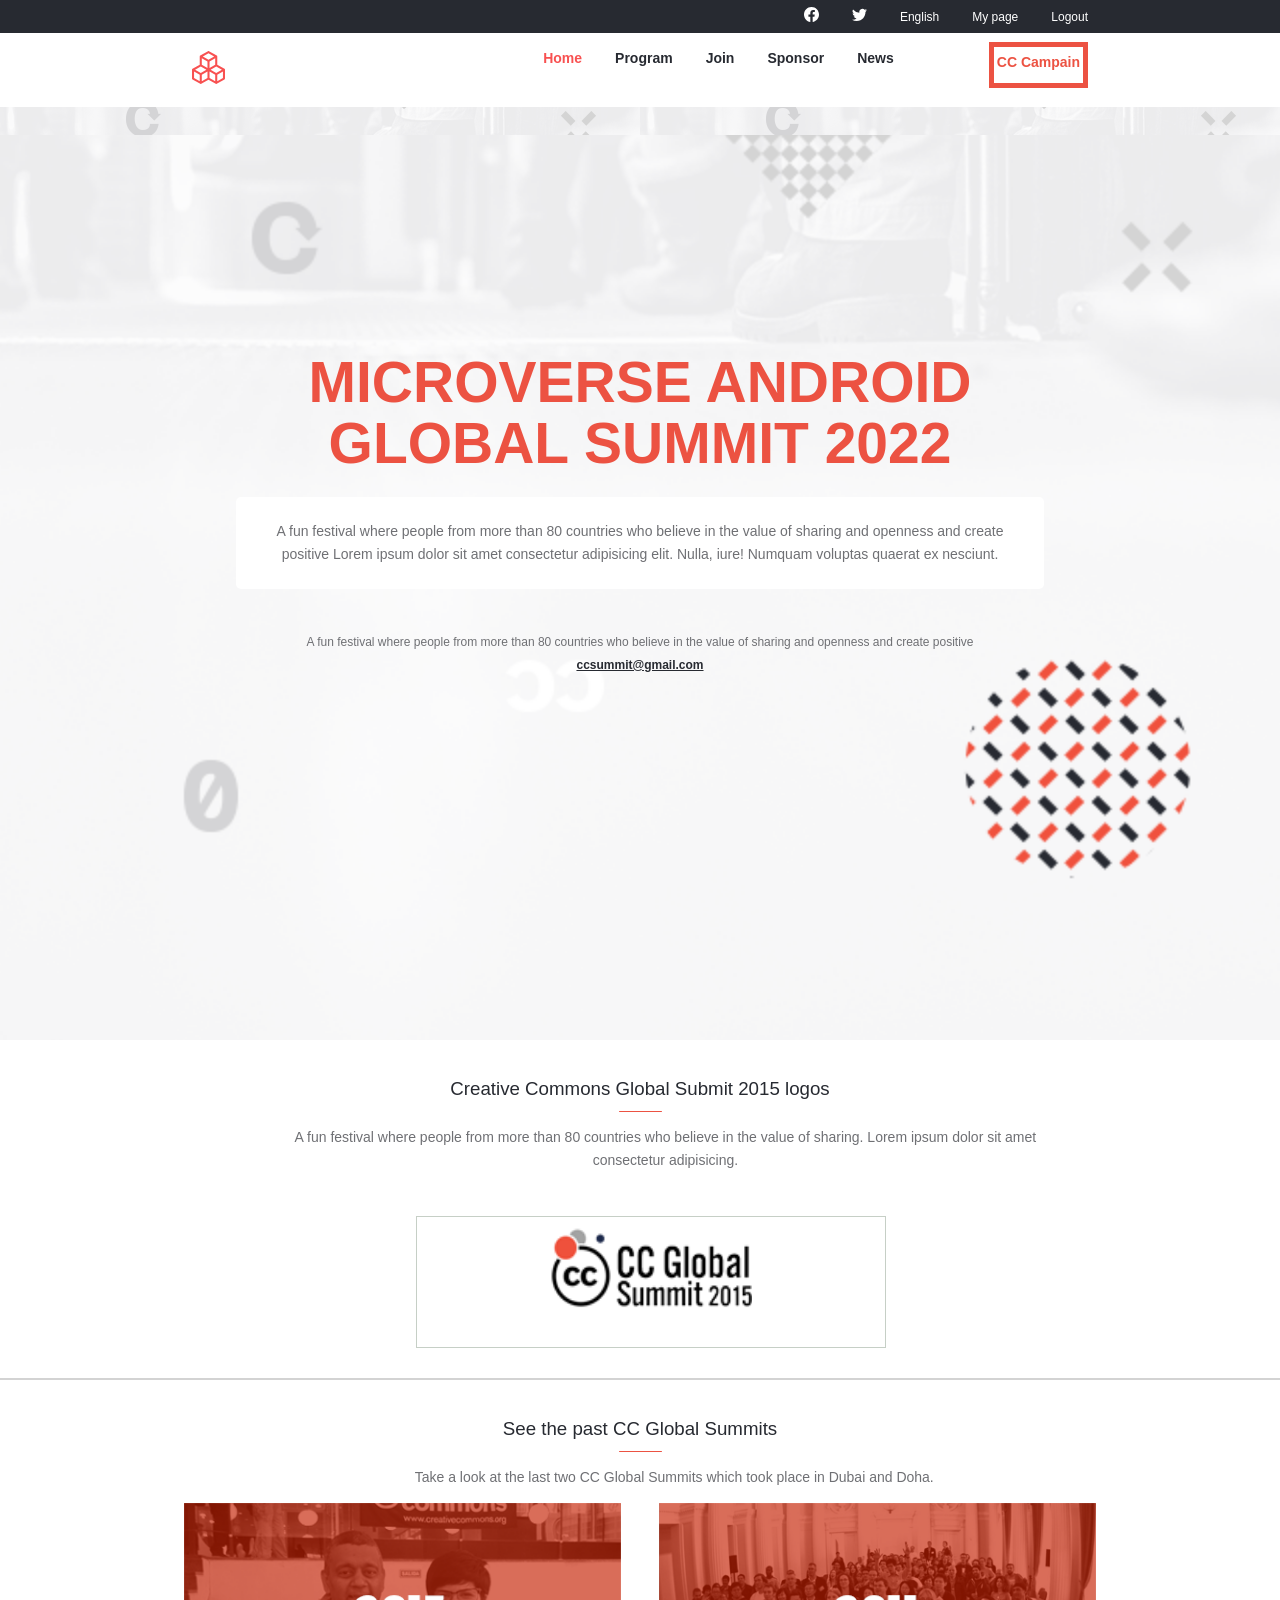
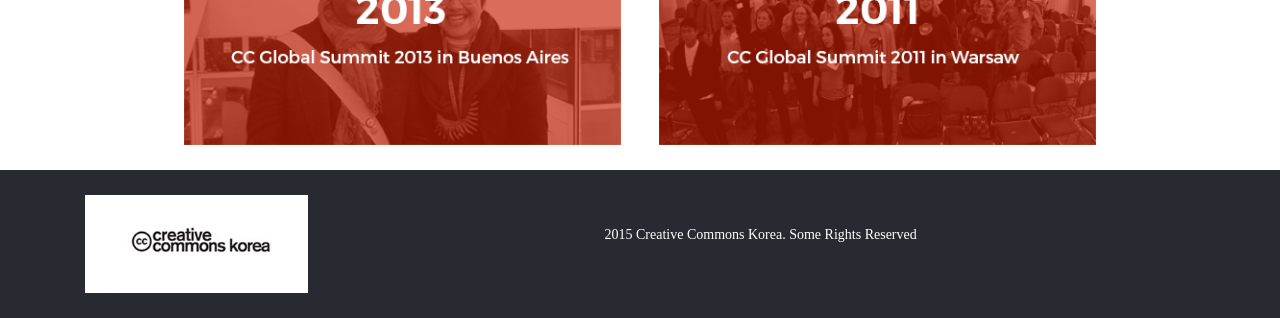
==== commit 4d310c7b: "Add review changes" ====
--- a/about.html
+++ b/about.html
@@ -12,10 +12,27 @@
     crossorigin="anonymous"
   />
     <script src="app.js" defer></script>
-    <title>Document</title>
+    <title>Summits-About</title>
 </head>
 <body>
     <header>
+        <div class="social-links">
+            <ul class="nav-menu-social">
+                <li><a href="#" class="menu-item-link first">
+                    <svg xmlns="http://www.w3.org/2000/svg" width="15" height="15" fill="currentColor" class="bi bi-facebook" viewBox="0 0 16 16">
+                    <path d="M16 8.049c0-4.446-3.582-8.05-8-8.05C3.58 0-.002 3.603-.002 8.05c0 4.017 2.926 7.347 6.75 7.951v-5.625h-2.03V8.05H6.75V6.275c0-2.017 1.195-3.131 3.022-3.131.876 0 1.791.157 1.791.157v1.98h-1.009c-.993 0-1.303.621-1.303 1.258v1.51h2.218l-.354 2.326H9.25V16c3.824-.604 6.75-3.934 6.75-7.951z"/>
+                  </svg></a></li>
+                <li><a href="#" class="menu-item-link">
+                    <svg xmlns="http://www.w3.org/2000/svg" width="15" height="15" fill="#fff" class="bi bi-twitter" viewBox="0 0 16 16">
+                        <path d="M5.026 15c6.038 0 9.341-5.003 9.341-9.334 0-.14 0-.282-.006-.422A6.685 6.685 0 0 0 16 3.542a6.658 6.658 0 0 1-1.889.518 3.301 3.301 0 0 0 1.447-1.817 6.533 6.533 0 0 1-2.087.793A3.286 3.286 0 0 0 7.875 6.03a9.325 9.325 0 0 1-6.767-3.429 3.289 3.289 0 0 0 1.018 4.382A3.323 3.323 0 0 1 .64 6.575v.045a3.288 3.288 0 0 0 2.632 3.218 3.203 3.203 0 0 1-.865.115 3.23 3.23 0 0 1-.614-.057 3.283 3.283 0 0 0 3.067 2.277A6.588 6.588 0 0 1 .78 13.58a6.32 6.32 0 0 1-.78-.045A9.344 9.344 0 0 0 5.026 15z"/>
+                      </svg>
+                </a></li>
+                <li><a href="#" class="menu-item-link">English</a></li>
+                <li><a href="#" class="menu-item-link">My page</a></li>
+                <li><a href="#" class="menu-item-link">Logout</a></li>
+
+            </ul>
+            </div>
         <nav>
             <h3 class="logo"><a href="index.html">
                 <svg xmlns="http://www.w3.org/2000/svg" width="33" height="33" fill="currentColor" class="bi bi-boxes" viewBox="0 0 16 16">
@@ -89,7 +106,7 @@
             <img class="events-about-img"  src="images/about_2011.png" alt="2011 photo">
         </div>
      </section> 
-     <section class="main-speakers-footer">
+     <section class="main-speakers-footer-about">
         <h3 class="speakers-title-footer">Partner</h3>
         <div class="program-title-hr-mid"></div>
         <div class="clients">
@@ -120,7 +137,7 @@
         </div>
        
      </section> 
-     <section class="footer">
+     <section class="footer-about">
       <img src="images/mobile-footer-logo.png"  alt="Company logo">
       <div class="company-desc">2015 Creative Commons Korea. Some Rights Reserved</div>
      </section>
--- a/style.css
+++ b/style.css
@@ -17,6 +17,10 @@
 }
 
 .see-all {
+  display: none;
+}
+
+.nav-menu-social {
   display: none;
 }
 
@@ -26,6 +30,11 @@
   left: 0;
   width: 100%;
   height: 10%;
+  z-index: 2;
+  overflow: hidden;
+  background: url("images/main-home-bg.png");
+  display: flex;
+  flex-direction: column;
 }
 
 #menu {
@@ -40,6 +49,7 @@
   bottom: 0;
   background: rgba(236, 82, 66, 0.9);
   backdrop-filter: blur(7px);
+  z-index: 3;
 }
 
 .btn-container {
@@ -303,6 +313,15 @@
 }
 
 .main-speakers-footer {
+  display: flex;
+  flex-direction: column;
+  justify-content: flex-start;
+  gap: 11px;
+  padding-inline: 15px;
+  background: #272a31;
+}
+
+.main-speakers-footer-about {
   display: flex;
   flex-direction: column;
   justify-content: flex-start;
@@ -447,6 +466,14 @@
   gap: 10%;
 }
 
+.footer-about {
+  display: flex;
+  justify-content: space-around;
+  padding-block: 25px;
+  background: #fff;
+  gap: 10%;
+}
+
 .company-info,
 .company-desc {
   width: 45%;
@@ -502,6 +529,10 @@
     font-size: 14px;
     font-weight: 700;
     text-decoration: none;
+  }
+
+  .menu-item-link {
+    color: #272a31;
   }
 
   .first {
@@ -535,6 +566,7 @@
     margin: 0;
     gap: 15px;
     padding-bottom: 0;
+    padding-top: 5%;
   }
 
   .schedule,
@@ -544,9 +576,9 @@
 
   .main-title {
     font-family: "Lato", sans-serif;
-    font-size: 50px;
-    font-weight: 900;
-    line-height: 50px;
+    font-size: 57px;
+    font-weight: 770;
+    line-height: 61px;
     color: rgb(236, 82, 66);
     margin: 0;
   }
@@ -637,12 +669,12 @@
 
   .main-about-title {
     font-family: "Lato", sans-serif;
-    font-size: 50px;
-    font-weight: 900;
-    line-height: 50px;
+    font-size: 57px;
+    font-weight: 770;
+    line-height: 61px;
     color: rgb(236, 82, 66);
     margin: 0;
-    width: 70%;
+    width: 75%;
   }
 
   .main-about {
@@ -678,4 +710,34 @@
   .main-about-desc-mid {
     padding-left: 10%;
   }
-}
+
+  .nav-menu-social {
+    display: flex;
+    gap: 33px;
+    list-style-type: none;
+    margin: 0;
+    background: #272a31;
+    padding-block: 7px;
+    justify-content: flex-end;
+    padding-inline: 15%;
+  }
+
+  .nav-menu-social li a {
+    color: #fff;
+    font-weight: 100;
+    font-size: 12px;
+  }
+
+  header {
+    height: 15%;
+  }
+
+  .main-speakers-footer-about {
+    display: none;
+  }
+
+  .footer-about {
+    background: #272a31;
+    color: #fff;
+  }
+}
